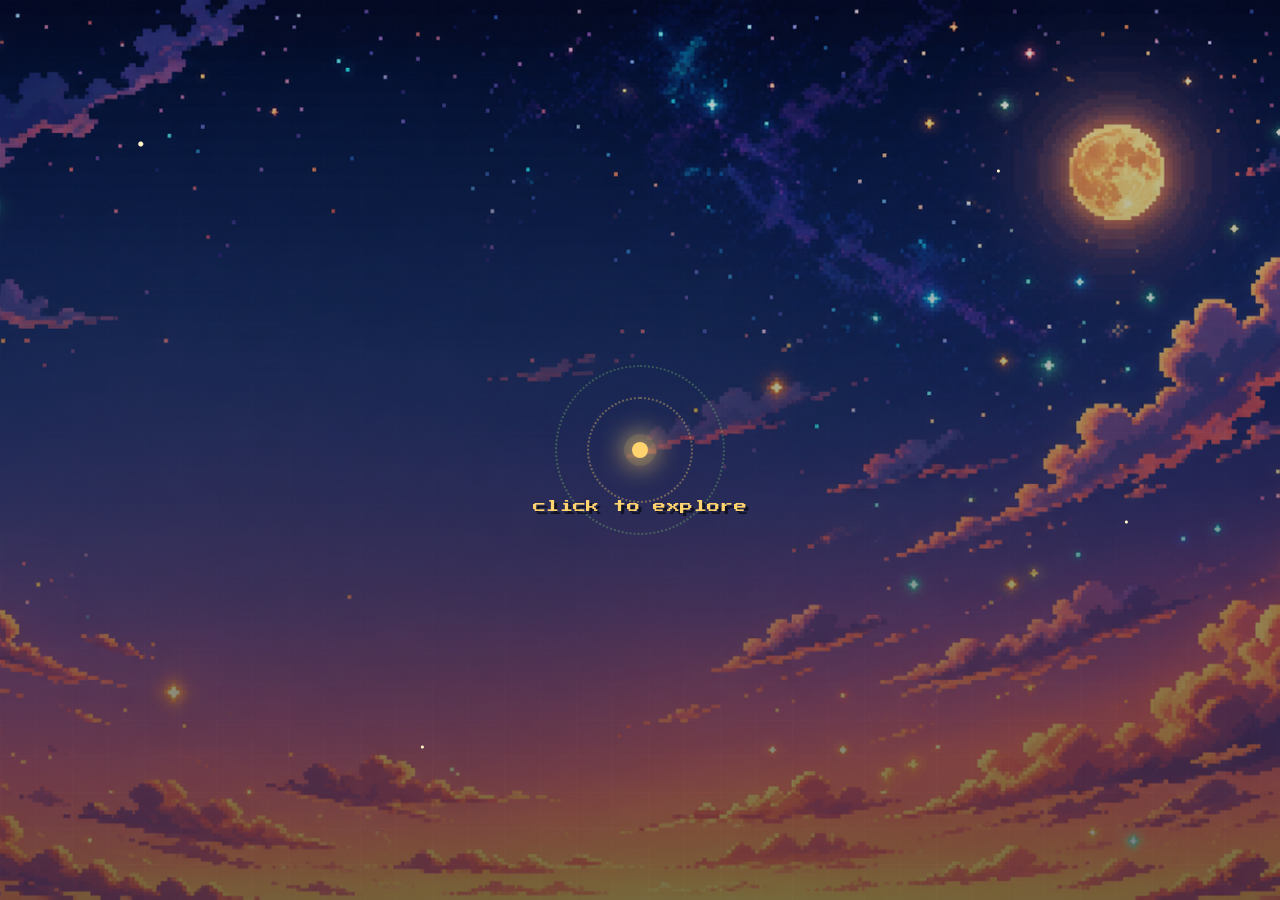
==== index.html @ 74c62014 "Improve paragraph typography" ====
<!doctype html><html lang="en"><head><meta charset="UTF-8"><meta name="viewport" content="width=device-width, initial-scale=1"><title>Aneesh Mishra | Portfolio</title><link rel="preconnect" href="https://fonts.googleapis.com"><link rel="preconnect" href="https://fonts.gstatic.com" crossorigin><link href="https://fonts.googleapis.com/css2?family=Pixelify+Sans:wght@400;500;600;700&family=Press+Start+2P&display=swap" rel="stylesheet"><link rel="stylesheet" href="styles.css"><link rel="stylesheet" href="paragraph-readable.css"><link rel="stylesheet" href="profile-card.css"><link rel="stylesheet" href="motion.css"></head><body class="landing-page"><div class="stars" aria-hidden="true"></div><main class="explorer" id="explorer"><button class="explore-dot" id="explore-button" type="button" aria-expanded="false" aria-controls="portfolio"><span class="core"></span><span class="dot-label">click to explore</span></button><section class="portfolio" id="portfolio" aria-hidden="true"><header class="landing-header"><a href="index.html" class="wordmark">ANEESH MISHRA</a><p>developer · researcher · builder</p><span class="status"><i></i> system online</span></header><section class="intro profile-intro" aria-labelledby="welcome-title"><img class="profile-picture" src="assets/profile-picture.png" alt="Aneesh Mishra"><div><p class="eyebrow">welcome, traveler!</p><h1 id="welcome-title">Hey, I’m<br>Aneesh.</h1><p class="lede">I’m a junior at East Brunswick High School interested in machine learning, cybersecurity, and music.</p></div></section><nav class="orbit" aria-label="Portfolio sections"><a class="orbit-link research" href="research.html"><span>01</span>Research <small>investigate</small></a><a class="orbit-link builds" href="experience.html"><span>02</span>Builds <small>ship</small></a><a class="orbit-link leadership" href="leadership.html"><span>03</span>Leadership <small>lead</small></a><a class="orbit-link music" href="music.html"><span>04</span>Music <small>perform</small></a><a class="orbit-link resume" href="resume.html"><span>05</span>Resume <small>explore</small></a></nav><footer class="landing-footer"><span>East Brunswick, NJ</span><span>navigate the constellation</span></footer></section></main><script src="script.js"></script></body></html>
---- styles.css ----
:root{--ink:#f9ffe8;--muted:#d8e4d1;--night:#0b1524;--wood:#8c5432;--wood-dark:#362117;--gold:#ffd36d;--green:#91e96f;--teal:#62e9df;--panel:rgba(8,15,20,.7);--shadow:rgba(0,0,0,.58);--font-pixel:"Press Start 2P","Courier New",monospace;--font-body:"Pixelify Sans","Courier New",monospace}*{box-sizing:border-box}html{min-height:100%;scroll-behavior:smooth}body{min-height:100vh;margin:0;color:var(--ink);font-family:var(--font-body);font-size:19px;line-height:1.55;background:linear-gradient(180deg,rgba(6,11,18,.18),rgba(6,11,18,.54)),url("assets/pixel-stardew-sky.png") center/cover fixed,#08101a}body:before{content:"";position:fixed;inset:0;pointer-events:none;background:linear-gradient(rgba(255,255,255,.025) 1px,transparent 1px),linear-gradient(90deg,rgba(255,255,255,.025) 1px,transparent 1px);background-size:36px 36px;mix-blend-mode:overlay}.stars{position:fixed;inset:0;pointer-events:none;background:radial-gradient(circle at 11% 16%,#fff5c8 0 2px,transparent 3px),radial-gradient(circle at 78% 19%,#fff5c8 0 1px,transparent 2px),radial-gradient(circle at 88% 58%,#fff5c8 0 1px,transparent 2px),radial-gradient(circle at 33% 83%,#fff5c8 0 1px,transparent 2px)}.explorer{min-height:100vh;position:relative;overflow:hidden}.explore-dot{position:absolute;z-index:3;left:50%;top:50%;width:230px;height:220px;transform:translate(-50%,-50%);border:0;background:transparent;color:var(--gold);font:13px var(--font-pixel);letter-spacing:.03em;cursor:pointer}.core{position:absolute;left:50%;top:50%;width:16px;height:16px;transform:translate(-50%,-50%);border-radius:50%;background:var(--gold);box-shadow:0 0 0 8px rgba(255,211,109,.12),0 0 24px 10px rgba(255,211,109,.58);transition:transform .7s ease,box-shadow .7s ease}.core:before,.core:after{content:"";position:absolute;inset:-45px;border:2px dotted rgba(255,211,109,.36);border-radius:50%;animation:spin 8s linear infinite}.core:after{inset:-77px;border-color:rgba(145,233,111,.28);animation-direction:reverse;animation-duration:14s}.dot-label{position:absolute;top:calc(50% + 50px);left:50%;transform:translateX(-50%);white-space:nowrap;text-shadow:3px 3px 0 var(--shadow);transition:opacity .25s}.portfolio{opacity:0;transform:scale(.9);transition:opacity .8s .15s ease,transform .8s .15s ease;pointer-events:none}.explorer.open .explore-dot{pointer-events:none}.explorer.open .core{transform:translate(-50%,-50%) scale(38);box-shadow:0 0 90px 40px rgba(255,211,109,.4)}.explorer.open .dot-label{opacity:0}.explorer.open .portfolio{opacity:1;transform:none;pointer-events:auto}.landing-header{position:absolute;z-index:2;top:32px;left:clamp(24px,5vw,76px);right:clamp(24px,5vw,76px);display:flex;align-items:center;gap:22px;color:var(--muted);font:12px var(--font-body)}.wordmark{color:var(--gold);font:15px var(--font-pixel);line-height:1.6;text-shadow:3px 3px 0 var(--shadow);text-decoration:none}.status{margin-left:auto;color:var(--green);font:10px var(--font-pixel);text-transform:uppercase}.status i{display:inline-block;width:8px;height:8px;margin-right:8px;border-radius:50%;background:var(--green);box-shadow:0 0 9px var(--green)}.intro{position:absolute;z-index:1;top:45%;left:clamp(24px,11vw,165px);transform:translateY(-50%);max-width:570px;padding:34px 42px;background:linear-gradient(180deg,rgba(255,255,255,.08),transparent 35%),var(--panel);border:4px solid rgba(255,211,109,.67);box-shadow:0 0 0 4px var(--wood-dark),9px 9px 0 rgba(0,0,0,.45)}.eyebrow,.section-kicker{margin:0 0 16px;color:var(--green);font:10px var(--font-pixel);line-height:1.8;text-shadow:2px 2px 0 var(--shadow);text-transform:uppercase}.intro h1{margin:0;color:var(--gold);font:clamp(1.6rem,3vw,2.7rem)/1.4 var(--font-pixel);text-shadow:4px 4px 0 var(--shadow)}.lede{margin:19px 0 0;color:var(--muted);font-size:1.15rem}.orbit{position:absolute;inset:0}.orbit:before{content:"";position:absolute;z-index:0;right:13%;top:24%;width:40%;height:58%;border:2px dashed rgba(255,211,109,.34);border-radius:48% 52% 44% 56%/58% 44% 56% 42%;transform:rotate(-20deg)}.orbit-link{position:absolute;z-index:1;min-width:175px;padding:18px 18px 17px 28px;color:var(--ink);font:14px var(--font-pixel);line-height:1.6;text-decoration:none;background:linear-gradient(90deg,rgba(54,33,23,.97),rgba(125,73,42,.94),rgba(54,33,23,.97));border:4px solid #2f1d15;box-shadow:inset 0 0 0 3px rgba(255,211,109,.38),5px 6px 0 rgba(0,0,0,.42);transition:transform .16s ease,filter .16s ease}.orbit-link:before{content:"✦";position:absolute;left:-18px;top:17px;color:var(--green);font-size:22px;text-shadow:0 0 12px var(--green)}.orbit-link span,.orbit-link small{display:block;color:#ffe7a9;font:9px var(--font-pixel);line-height:1.7}.orbit-link small{color:var(--green);margin-top:2px}.orbit-link:hover{color:#fffce7;filter:brightness(1.18);transform:translate(-3px,-3px)}.research{top:22%;right:25%}.builds{top:43%;right:9%}.leadership{bottom:17%;right:31%}.resume{bottom:9%;right:10%}.landing-footer{position:absolute;bottom:28px;left:clamp(24px,5vw,76px);right:clamp(24px,5vw,76px);display:flex;justify-content:space-between;color:var(--muted);font:10px var(--font-pixel);text-shadow:2px 2px 0 var(--shadow)}.page-header{position:sticky;top:0;z-index:5;display:flex;align-items:center;justify-content:space-between;gap:20px;padding:18px clamp(18px,5vw,68px);background:rgba(7,13,22,.84);border-bottom:4px solid var(--wood-dark);box-shadow:0 5px 0 rgba(0,0,0,.3);backdrop-filter:blur(10px)}.page-header .wordmark{font-size:11px}.tab-nav{display:flex;gap:12px}.tab-nav a{padding:8px 9px;color:var(--muted);font:9px var(--font-pixel);line-height:1.6;text-decoration:none}.tab-nav a:hover,.tab-nav a.active{color:#08101a;background:var(--gold)}.page-shell{width:min(1040px,calc(100% - 36px));margin:0 auto;padding:clamp(66px,9vw,112px) 0}.page-intro{display:grid;grid-template-columns:1fr minmax(250px,370px);gap:60px;padding:clamp(28px,5vw,52px);background:var(--panel);border:4px solid rgba(255,211,109,.67);box-shadow:0 0 0 4px var(--wood-dark),9px 9px 0 rgba(0,0,0,.45)}.page-intro h1{margin:0;color:var(--gold);font:clamp(1.8rem,5vw,3.8rem)/1.35 var(--font-pixel);text-shadow:4px 4px 0 var(--shadow)}.page-intro p:last-child{align-self:end;margin:0;color:var(--muted);font-size:1.08rem}.timeline{margin-top:52px}.entry{display:grid;grid-template-columns:165px 1fr;gap:36px;padding:32px 26px;border-top:4px solid rgba(140,84,50,.7);background:rgba(5,11,16,.52)}.entry-meta{color:var(--green);font:10px var(--font-pixel);line-height:1.8}.entry h2{margin:0 0 10px;color:var(--teal);font:clamp(1rem,2vw,1.42rem)/1.65 var(--font-pixel)}.entry h2 span{display:block;margin-top:7px;color:var(--gold);font:9px var(--font-pixel);line-height:1.8}.entry p{max-width:690px;margin:0;color:var(--muted)}.skill-row{display:flex;flex-wrap:wrap;gap:10px;margin-top:18px}.skill-row span{padding:7px 8px;color:var(--gold);font:9px var(--font-pixel);border:2px solid var(--wood);background:rgba(54,33,23,.65)}.resume-layout{display:grid;grid-template-columns:1.15fr .85fr;gap:36px;margin-top:52px}.resume-frame{min-height:720px;overflow:hidden;background:#fff;border:5px solid var(--wood-dark);box-shadow:0 0 0 4px rgba(255,211,109,.67),9px 9px 0 rgba(0,0,0,.45)}.resume-frame iframe{width:100%;height:720px;border:0}.resume-actions{align-self:start;padding:33px;background:var(--panel);border:4px solid rgba(255,211,109,.67);box-shadow:0 0 0 4px var(--wood-dark),8px 8px 0 rgba(0,0,0,.42)}.resume-actions h2{margin:0 0 15px;color:var(--gold);font:1.5rem/1.5 var(--font-pixel);text-shadow:3px 3px 0 var(--shadow)}.resume-actions p{color:var(--muted)}.download{display:inline-flex;margin-top:20px;padding:14px 15px;color:#08101a;font:10px var(--font-pixel);line-height:1.6;text-decoration:none;background:var(--green);border:4px solid var(--wood-dark);box-shadow:4px 4px 0 rgba(0,0,0,.4)}.download:hover{transform:translate(-2px,-2px);box-shadow:6px 6px 0 rgba(0,0,0,.4)}.contact-links{display:grid;gap:14px;margin-top:35px}.contact-links a{color:var(--teal);font:11px var(--font-pixel);line-height:1.7;text-decoration:none}@keyframes spin{to{transform:rotate(360deg)}}@media(prefers-reduced-motion:reduce){*,*:before,*:after{animation:none!important;transition:none!important}}@media(max-width:780px){body{background-attachment:scroll}.landing-header{top:22px;left:22px;right:22px}.landing-header p{display:none}.intro{top:28%;left:22px;right:22px;transform:none;padding:25px}.orbit:before{top:57%;right:5%;width:88%;height:43%}.orbit-link{min-width:138px;padding:12px 10px 11px 21px;font-size:10px}.research{top:49%;left:14%}.builds{top:59%;right:7%}.leadership{bottom:18%;left:13%}.resume{bottom:8%;right:10%}.page-header{align-items:flex-start;flex-direction:column}.tab-nav{flex-wrap:wrap}.page-intro,.resume-layout{grid-template-columns:1fr;gap:25px}.page-intro{padding:30px}.entry{grid-template-columns:1fr;gap:10px;padding:28px 20px}.resume-frame,.resume-frame iframe{min-height:560px;height:560px}}@media(max-width:440px){.wordmark{font-size:10px}.landing-footer{font-size:8px}.intro h1{font-size:1.25rem}.lede{font-size:1rem}.orbit-link{min-width:116px;font-size:8px}.orbit-link span,.orbit-link small{font-size:7px}.research{left:6%}.builds{right:3%}.leadership{left:6%}.resume{right:5%}}
---- paragraph-readable.css ----
/* A technical, monospaced body face that keeps the pixel headings readable. */
body,
p:not(.section-kicker):not(.eyebrow),
.lede,
.entry p,
.page-intro p:last-child,
.landing-header p,
.landing-footer {
  font-family: Consolas, "Courier New", monospace;
}

.entry p,
.page-intro p:last-child,
.lede {
  line-height: 1.75;
  letter-spacing: 0.01em;
}

.page-intro p:last-child {
  max-width: 36ch;
}

@media (max-width: 780px) {
  body,
  p:not(.section-kicker):not(.eyebrow),
  .lede,
  .entry p,
  .page-intro p:last-child,
  .landing-header p,
  .landing-footer {
    font-size: 0.94em;
  }
}
---- profile-card.css ----
.profile-intro{display:grid;grid-template-columns:152px minmax(0,1fr);align-items:center;gap:30px;max-width:710px}.profile-picture{width:152px;height:152px;object-fit:cover;object-position:center 34%;border:5px solid var(--gold);border-radius:50%;box-shadow:0 0 0 5px var(--wood-dark),0 0 25px rgba(255,211,109,.42)}.profile-intro h1{font-size:clamp(1.45rem,2.7vw,2.3rem)}.profile-intro .lede{max-width:425px}.music{bottom:29%;right:9%}@media(max-width:780px){.profile-intro{grid-template-columns:105px minmax(0,1fr);gap:22px}.profile-picture{width:105px;height:105px}.profile-intro h1{font-size:1.25rem}.profile-intro .lede{font-size:1rem}.music{bottom:26%;right:3%}}@media(max-width:520px){.profile-intro{grid-template-columns:1fr;text-align:center}.profile-picture{margin:0 auto}.profile-intro .lede{margin-left:auto;margin-right:auto}}@media(max-width:440px){.music{bottom:28%;right:1%}}
---- motion.css ----
.core{transition:opacity .72s ease,transform .72s cubic-bezier(.22,1,.36,1),box-shadow .72s ease;will-change:opacity,transform}.dot-label{transition:opacity .42s ease}.portfolio{opacity:0;visibility:hidden;transform:none;transition:opacity .82s cubic-bezier(.22,1,.36,1),visibility 0s linear .82s;pointer-events:none;will-change:opacity}.explorer.open .core{opacity:0;transform:translate(-50%,-50%) scale(.35);box-shadow:0 0 10px 2px rgba(255,211,109,.12)}.explorer.open .dot-label{opacity:0}.explorer.open .portfolio{opacity:1;visibility:visible;transform:none;transition-delay:.1s,0s;pointer-events:auto}.orbit-link{transition:opacity .48s ease,filter .35s ease;will-change:opacity}.orbit-link:hover{transform:none}.explorer.navigating .landing-header,.explorer.navigating .intro,.explorer.navigating .landing-footer,.explorer.navigating .orbit:before,.explorer.navigating .orbit-link{opacity:0;transition:opacity .48s ease}.cursor-sparkle{position:fixed;z-index:30;width:7px;height:7px;left:0;top:0;pointer-events:none;background:var(--gold);clip-path:polygon(50% 0,62% 38%,100% 50%,62% 62%,50% 100%,38% 62%,0 50%,38% 38%);box-shadow:0 0 8px 2px rgba(255,237,155,.72);animation:glitter-trail .72s ease-out forwards}@keyframes glitter-trail{to{opacity:0;transform:translate3d(var(--drift-x),var(--drift-y),0) scale(.15) rotate(120deg)}}@media(max-width:780px){.explorer{min-height:max(100svh,780px)}.landing-header{gap:12px}.orbit-link{max-width:calc(100vw - 42px)}}@media(max-width:520px){.explorer{min-height:860px}.landing-header .status{font-size:8px}.landing-header .status i{width:6px;height:6px;margin-right:5px}.orbit-link{min-width:128px}}@media(pointer:coarse),(prefers-reduced-motion:reduce){.cursor-sparkle{display:none}}@media(prefers-reduced-motion:reduce){.core,.dot-label,.portfolio,.orbit-link{transition:none!important}}
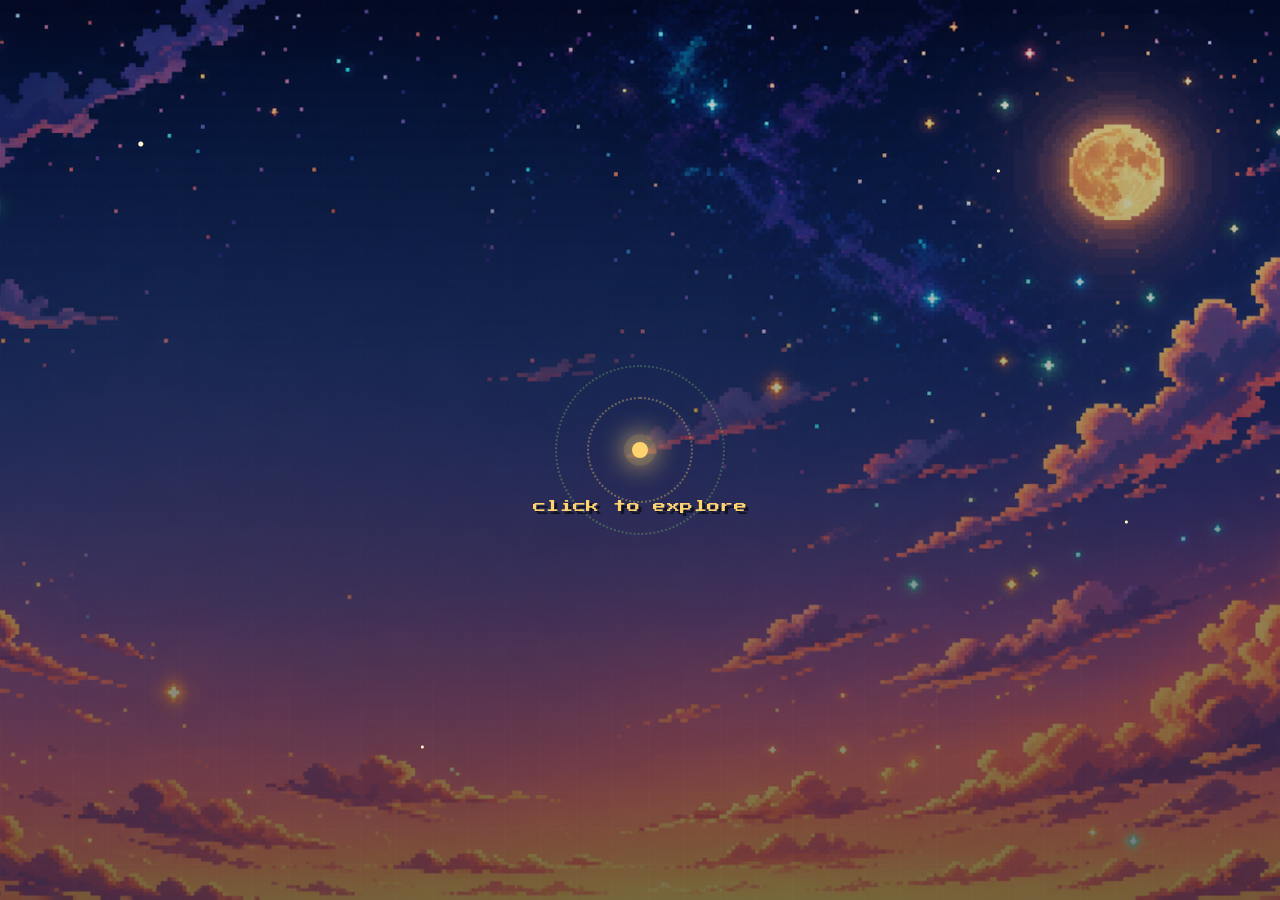
==== commit 24825912: "Increase constellation orbit spacing" ====
--- a/index.html
+++ b/index.html
@@ -1 +1 @@
-<!doctype html><html lang="en"><head><meta charset="UTF-8"><meta name="viewport" content="width=device-width, initial-scale=1"><title>Aneesh Mishra | Portfolio</title><link rel="preconnect" href="https://fonts.googleapis.com"><link rel="preconnect" href="https://fonts.gstatic.com" crossorigin><link href="https://fonts.googleapis.com/css2?family=Pixelify+Sans:wght@400;500;600;700&family=Press+Start+2P&display=swap" rel="stylesheet"><link rel="stylesheet" href="styles.css"><link rel="stylesheet" href="paragraph-readable.css"><link rel="stylesheet" href="profile-card.css"><link rel="stylesheet" href="motion.css"></head><body class="landing-page"><div class="stars" aria-hidden="true"></div><main class="explorer" id="explorer"><button class="explore-dot" id="explore-button" type="button" aria-expanded="false" aria-controls="portfolio"><span class="core"></span><span class="dot-label">click to explore</span></button><section class="portfolio" id="portfolio" aria-hidden="true"><header class="landing-header"><a href="index.html" class="wordmark">ANEESH MISHRA</a><p>developer · researcher · builder</p><span class="status"><i></i> system online</span></header><section class="intro profile-intro" aria-labelledby="welcome-title"><img class="profile-picture" src="assets/profile-picture.png" alt="Aneesh Mishra"><div><p class="eyebrow">welcome, traveler!</p><h1 id="welcome-title">Hey, I’m<br>Aneesh.</h1><p class="lede">I’m a junior at East Brunswick High School interested in machine learning, cybersecurity, and music.</p></div></section><nav class="orbit" aria-label="Portfolio sections"><a class="orbit-link research" href="research.html"><span>01</span>Research <small>investigate</small></a><a class="orbit-link builds" href="experience.html"><span>02</span>Builds <small>ship</small></a><a class="orbit-link leadership" href="leadership.html"><span>03</span>Leadership <small>lead</small></a><a class="orbit-link music" href="music.html"><span>04</span>Music <small>perform</small></a><a class="orbit-link resume" href="resume.html"><span>05</span>Resume <small>explore</small></a></nav><footer class="landing-footer"><span>East Brunswick, NJ</span><span>navigate the constellation</span></footer></section></main><script src="script.js"></script></body></html>
+<!doctype html><html lang="en"><head><meta charset="UTF-8"><meta name="viewport" content="width=device-width, initial-scale=1"><title>Aneesh Mishra | Portfolio</title><link rel="preconnect" href="https://fonts.googleapis.com"><link rel="preconnect" href="https://fonts.gstatic.com" crossorigin><link href="https://fonts.googleapis.com/css2?family=Pixelify+Sans:wght@400;500;600;700&family=Press+Start+2P&display=swap" rel="stylesheet"><link rel="stylesheet" href="styles.css?v=7"><link rel="stylesheet" href="paragraph-readable.css?v=3"><link rel="stylesheet" href="profile-card.css?v=5"><link rel="stylesheet" href="motion.css?v=4"></head><body class="landing-page"><div class="stars" aria-hidden="true"></div><main class="explorer" id="explorer"><button class="explore-dot" id="explore-button" type="button" aria-expanded="false" aria-controls="portfolio"><span class="core"></span><span class="dot-label">click to explore</span></button><section class="portfolio" id="portfolio" aria-hidden="true"><header class="landing-header"><a href="index.html" class="wordmark">ANEESH MISHRA</a><p>developer · researcher · builder</p><span class="status"><i></i> system online</span></header><section class="intro profile-intro" aria-labelledby="welcome-title"><img class="profile-picture" src="assets/profile-picture.png" alt="Aneesh Mishra"><div><p class="eyebrow">welcome, traveler!</p><h1 id="welcome-title">Hey, I’m<br>Aneesh.</h1><p class="lede">I’m a junior at East Brunswick High School interested in machine learning, cybersecurity, and music.</p></div></section><nav class="orbit" aria-label="Portfolio sections"><a class="orbit-link research" href="research.html"><span>01</span>Research <small>investigate</small></a><a class="orbit-link builds" href="experience.html"><span>02</span>Builds <small>ship</small></a><a class="orbit-link leadership" href="leadership.html"><span>03</span>Leadership <small>lead</small></a><a class="orbit-link music" href="music.html"><span>04</span>Music <small>perform</small></a><a class="orbit-link resume" href="resume.html"><span>05</span>Resume <small>explore</small></a></nav><footer class="landing-footer"><span>East Brunswick, NJ</span><span>navigate the constellation</span></footer></section></main><script src="script.js?v=9"></script></body></html>
--- a/styles.css
+++ b/styles.css
@@ -1 +1 @@
-:root{--ink:#f9ffe8;--muted:#d8e4d1;--night:#0b1524;--wood:#8c5432;--wood-dark:#362117;--gold:#ffd36d;--green:#91e96f;--teal:#62e9df;--panel:rgba(8,15,20,.7);--shadow:rgba(0,0,0,.58);--font-pixel:"Press Start 2P","Courier New",monospace;--font-body:"Pixelify Sans","Courier New",monospace}*{box-sizing:border-box}html{min-height:100%;scroll-behavior:smooth}body{min-height:100vh;margin:0;color:var(--ink);font-family:var(--font-body);font-size:19px;line-height:1.55;background:linear-gradient(180deg,rgba(6,11,18,.18),rgba(6,11,18,.54)),url("assets/pixel-stardew-sky.png") center/cover fixed,#08101a}body:before{content:"";position:fixed;inset:0;pointer-events:none;background:linear-gradient(rgba(255,255,255,.025) 1px,transparent 1px),linear-gradient(90deg,rgba(255,255,255,.025) 1px,transparent 1px);background-size:36px 36px;mix-blend-mode:overlay}.stars{position:fixed;inset:0;pointer-events:none;background:radial-gradient(circle at 11% 16%,#fff5c8 0 2px,transparent 3px),radial-gradient(circle at 78% 19%,#fff5c8 0 1px,transparent 2px),radial-gradient(circle at 88% 58%,#fff5c8 0 1px,transparent 2px),radial-gradient(circle at 33% 83%,#fff5c8 0 1px,transparent 2px)}.explorer{min-height:100vh;position:relative;overflow:hidden}.explore-dot{position:absolute;z-index:3;left:50%;top:50%;width:230px;height:220px;transform:translate(-50%,-50%);border:0;background:transparent;color:var(--gold);font:13px var(--font-pixel);letter-spacing:.03em;cursor:pointer}.core{position:absolute;left:50%;top:50%;width:16px;height:16px;transform:translate(-50%,-50%);border-radius:50%;background:var(--gold);box-shadow:0 0 0 8px rgba(255,211,109,.12),0 0 24px 10px rgba(255,211,109,.58);transition:transform .7s ease,box-shadow .7s ease}.core:before,.core:after{content:"";position:absolute;inset:-45px;border:2px dotted rgba(255,211,109,.36);border-radius:50%;animation:spin 8s linear infinite}.core:after{inset:-77px;border-color:rgba(145,233,111,.28);animation-direction:reverse;animation-duration:14s}.dot-label{position:absolute;top:calc(50% + 50px);left:50%;transform:translateX(-50%);white-space:nowrap;text-shadow:3px 3px 0 var(--shadow);transition:opacity .25s}.portfolio{opacity:0;transform:scale(.9);transition:opacity .8s .15s ease,transform .8s .15s ease;pointer-events:none}.explorer.open .explore-dot{pointer-events:none}.explorer.open .core{transform:translate(-50%,-50%) scale(38);box-shadow:0 0 90px 40px rgba(255,211,109,.4)}.explorer.open .dot-label{opacity:0}.explorer.open .portfolio{opacity:1;transform:none;pointer-events:auto}.landing-header{position:absolute;z-index:2;top:32px;left:clamp(24px,5vw,76px);right:clamp(24px,5vw,76px);display:flex;align-items:center;gap:22px;color:var(--muted);font:12px var(--font-body)}.wordmark{color:var(--gold);font:15px var(--font-pixel);line-height:1.6;text-shadow:3px 3px 0 var(--shadow);text-decoration:none}.status{margin-left:auto;color:var(--green);font:10px var(--font-pixel);text-transform:uppercase}.status i{display:inline-block;width:8px;height:8px;margin-right:8px;border-radius:50%;background:var(--green);box-shadow:0 0 9px var(--green)}.intro{position:absolute;z-index:1;top:45%;left:clamp(24px,11vw,165px);transform:translateY(-50%);max-width:570px;padding:34px 42px;background:linear-gradient(180deg,rgba(255,255,255,.08),transparent 35%),var(--panel);border:4px solid rgba(255,211,109,.67);box-shadow:0 0 0 4px var(--wood-dark),9px 9px 0 rgba(0,0,0,.45)}.eyebrow,.section-kicker{margin:0 0 16px;color:var(--green);font:10px var(--font-pixel);line-height:1.8;text-shadow:2px 2px 0 var(--shadow);text-transform:uppercase}.intro h1{margin:0;color:var(--gold);font:clamp(1.6rem,3vw,2.7rem)/1.4 var(--font-pixel);text-shadow:4px 4px 0 var(--shadow)}.lede{margin:19px 0 0;color:var(--muted);font-size:1.15rem}.orbit{position:absolute;inset:0}.orbit:before{content:"";position:absolute;z-index:0;right:13%;top:24%;width:40%;height:58%;border:2px dashed rgba(255,211,109,.34);border-radius:48% 52% 44% 56%/58% 44% 56% 42%;transform:rotate(-20deg)}.orbit-link{position:absolute;z-index:1;min-width:175px;padding:18px 18px 17px 28px;color:var(--ink);font:14px var(--font-pixel);line-height:1.6;text-decoration:none;background:linear-gradient(90deg,rgba(54,33,23,.97),rgba(125,73,42,.94),rgba(54,33,23,.97));border:4px solid #2f1d15;box-shadow:inset 0 0 0 3px rgba(255,211,109,.38),5px 6px 0 rgba(0,0,0,.42);transition:transform .16s ease,filter .16s ease}.orbit-link:before{content:"✦";position:absolute;left:-18px;top:17px;color:var(--green);font-size:22px;text-shadow:0 0 12px var(--green)}.orbit-link span,.orbit-link small{display:block;color:#ffe7a9;font:9px var(--font-pixel);line-height:1.7}.orbit-link small{color:var(--green);margin-top:2px}.orbit-link:hover{color:#fffce7;filter:brightness(1.18);transform:translate(-3px,-3px)}.research{top:22%;right:25%}.builds{top:43%;right:9%}.leadership{bottom:17%;right:31%}.resume{bottom:9%;right:10%}.landing-footer{position:absolute;bottom:28px;left:clamp(24px,5vw,76px);right:clamp(24px,5vw,76px);display:flex;justify-content:space-between;color:var(--muted);font:10px var(--font-pixel);text-shadow:2px 2px 0 var(--shadow)}.page-header{position:sticky;top:0;z-index:5;display:flex;align-items:center;justify-content:space-between;gap:20px;padding:18px clamp(18px,5vw,68px);background:rgba(7,13,22,.84);border-bottom:4px solid var(--wood-dark);box-shadow:0 5px 0 rgba(0,0,0,.3);backdrop-filter:blur(10px)}.page-header .wordmark{font-size:11px}.tab-nav{display:flex;gap:12px}.tab-nav a{padding:8px 9px;color:var(--muted);font:9px var(--font-pixel);line-height:1.6;text-decoration:none}.tab-nav a:hover,.tab-nav a.active{color:#08101a;background:var(--gold)}.page-shell{width:min(1040px,calc(100% - 36px));margin:0 auto;padding:clamp(66px,9vw,112px) 0}.page-intro{display:grid;grid-template-columns:1fr minmax(250px,370px);gap:60px;padding:clamp(28px,5vw,52px);background:var(--panel);border:4px solid rgba(255,211,109,.67);box-shadow:0 0 0 4px var(--wood-dark),9px 9px 0 rgba(0,0,0,.45)}.page-intro h1{margin:0;color:var(--gold);font:clamp(1.8rem,5vw,3.8rem)/1.35 var(--font-pixel);text-shadow:4px 4px 0 var(--shadow)}.page-intro p:last-child{align-self:end;margin:0;color:var(--muted);font-size:1.08rem}.timeline{margin-top:52px}.entry{display:grid;grid-template-columns:165px 1fr;gap:36px;padding:32px 26px;border-top:4px solid rgba(140,84,50,.7);background:rgba(5,11,16,.52)}.entry-meta{color:var(--green);font:10px var(--font-pixel);line-height:1.8}.entry h2{margin:0 0 10px;color:var(--teal);font:clamp(1rem,2vw,1.42rem)/1.65 var(--font-pixel)}.entry h2 span{display:block;margin-top:7px;color:var(--gold);font:9px var(--font-pixel);line-height:1.8}.entry p{max-width:690px;margin:0;color:var(--muted)}.skill-row{display:flex;flex-wrap:wrap;gap:10px;margin-top:18px}.skill-row span{padding:7px 8px;color:var(--gold);font:9px var(--font-pixel);border:2px solid var(--wood);background:rgba(54,33,23,.65)}.resume-layout{display:grid;grid-template-columns:1.15fr .85fr;gap:36px;margin-top:52px}.resume-frame{min-height:720px;overflow:hidden;background:#fff;border:5px solid var(--wood-dark);box-shadow:0 0 0 4px rgba(255,211,109,.67),9px 9px 0 rgba(0,0,0,.45)}.resume-frame iframe{width:100%;height:720px;border:0}.resume-actions{align-self:start;padding:33px;background:var(--panel);border:4px solid rgba(255,211,109,.67);box-shadow:0 0 0 4px var(--wood-dark),8px 8px 0 rgba(0,0,0,.42)}.resume-actions h2{margin:0 0 15px;color:var(--gold);font:1.5rem/1.5 var(--font-pixel);text-shadow:3px 3px 0 var(--shadow)}.resume-actions p{color:var(--muted)}.download{display:inline-flex;margin-top:20px;padding:14px 15px;color:#08101a;font:10px var(--font-pixel);line-height:1.6;text-decoration:none;background:var(--green);border:4px solid var(--wood-dark);box-shadow:4px 4px 0 rgba(0,0,0,.4)}.download:hover{transform:translate(-2px,-2px);box-shadow:6px 6px 0 rgba(0,0,0,.4)}.contact-links{display:grid;gap:14px;margin-top:35px}.contact-links a{color:var(--teal);font:11px var(--font-pixel);line-height:1.7;text-decoration:none}@keyframes spin{to{transform:rotate(360deg)}}@media(prefers-reduced-motion:reduce){*,*:before,*:after{animation:none!important;transition:none!important}}@media(max-width:780px){body{background-attachment:scroll}.landing-header{top:22px;left:22px;right:22px}.landing-header p{display:none}.intro{top:28%;left:22px;right:22px;transform:none;padding:25px}.orbit:before{top:57%;right:5%;width:88%;height:43%}.orbit-link{min-width:138px;padding:12px 10px 11px 21px;font-size:10px}.research{top:49%;left:14%}.builds{top:59%;right:7%}.leadership{bottom:18%;left:13%}.resume{bottom:8%;right:10%}.page-header{align-items:flex-start;flex-direction:column}.tab-nav{flex-wrap:wrap}.page-intro,.resume-layout{grid-template-columns:1fr;gap:25px}.page-intro{padding:30px}.entry{grid-template-columns:1fr;gap:10px;padding:28px 20px}.resume-frame,.resume-frame iframe{min-height:560px;height:560px}}@media(max-width:440px){.wordmark{font-size:10px}.landing-footer{font-size:8px}.intro h1{font-size:1.25rem}.lede{font-size:1rem}.orbit-link{min-width:116px;font-size:8px}.orbit-link span,.orbit-link small{font-size:7px}.research{left:6%}.builds{right:3%}.leadership{left:6%}.resume{right:5%}}
+:root{--ink:#f9ffe8;--muted:#d8e4d1;--night:#0b1524;--wood:#8c5432;--wood-dark:#362117;--gold:#ffd36d;--green:#91e96f;--teal:#62e9df;--panel:rgba(8,15,20,.7);--shadow:rgba(0,0,0,.58);--font-pixel:"Press Start 2P","Courier New",monospace;--font-body:"Pixelify Sans","Courier New",monospace}*{box-sizing:border-box}html{min-height:100%;scroll-behavior:smooth}body{min-height:100vh;margin:0;color:var(--ink);font-family:var(--font-body);font-size:19px;line-height:1.55;background:linear-gradient(180deg,rgba(6,11,18,.18),rgba(6,11,18,.54)),url("assets/pixel-stardew-sky.png") center/cover fixed,#08101a}body:before{content:"";position:fixed;inset:0;pointer-events:none;background:linear-gradient(rgba(255,255,255,.025) 1px,transparent 1px),linear-gradient(90deg,rgba(255,255,255,.025) 1px,transparent 1px);background-size:36px 36px;mix-blend-mode:overlay}.stars{position:fixed;inset:0;pointer-events:none;background:radial-gradient(circle at 11% 16%,#fff5c8 0 2px,transparent 3px),radial-gradient(circle at 78% 19%,#fff5c8 0 1px,transparent 2px),radial-gradient(circle at 88% 58%,#fff5c8 0 1px,transparent 2px),radial-gradient(circle at 33% 83%,#fff5c8 0 1px,transparent 2px)}.explorer{min-height:100vh;position:relative;overflow:hidden}.explore-dot{position:absolute;z-index:3;left:50%;top:50%;width:230px;height:220px;transform:translate(-50%,-50%);border:0;background:transparent;color:var(--gold);font:13px var(--font-pixel);letter-spacing:.03em;cursor:pointer}.core{position:absolute;left:50%;top:50%;width:16px;height:16px;transform:translate(-50%,-50%);border-radius:50%;background:var(--gold);box-shadow:0 0 0 8px rgba(255,211,109,.12),0 0 24px 10px rgba(255,211,109,.58);transition:transform .7s ease,box-shadow .7s ease}.core:before,.core:after{content:"";position:absolute;inset:-45px;border:2px dotted rgba(255,211,109,.36);border-radius:50%;animation:spin 8s linear infinite}.core:after{inset:-77px;border-color:rgba(145,233,111,.28);animation-direction:reverse;animation-duration:14s}.dot-label{position:absolute;top:calc(50% + 50px);left:50%;transform:translateX(-50%);white-space:nowrap;text-shadow:3px 3px 0 var(--shadow);transition:opacity .25s}.portfolio{opacity:0;transform:scale(.9);transition:opacity .8s .15s ease,transform .8s .15s ease;pointer-events:none}.explorer.open .explore-dot{pointer-events:none}.explorer.open .core{transform:translate(-50%,-50%) scale(38);box-shadow:0 0 90px 40px rgba(255,211,109,.4)}.explorer.open .dot-label{opacity:0}.explorer.open .portfolio{opacity:1;transform:none;pointer-events:auto}.landing-header{position:absolute;z-index:2;top:32px;left:clamp(24px,5vw,76px);right:clamp(24px,5vw,76px);display:flex;align-items:center;gap:22px;color:var(--muted);font:12px var(--font-body)}.wordmark{color:var(--gold);font:15px var(--font-pixel);line-height:1.6;text-shadow:3px 3px 0 var(--shadow);text-decoration:none}.status{margin-left:auto;color:var(--green);font:10px var(--font-pixel);text-transform:uppercase}.status i{display:inline-block;width:8px;height:8px;margin-right:8px;border-radius:50%;background:var(--green);box-shadow:0 0 9px var(--green)}.intro{position:absolute;z-index:1;top:45%;left:clamp(24px,11vw,165px);transform:translateY(-50%);max-width:570px;padding:34px 42px;background:linear-gradient(180deg,rgba(255,255,255,.08),transparent 35%),var(--panel);border:4px solid rgba(255,211,109,.67);box-shadow:0 0 0 4px var(--wood-dark),9px 9px 0 rgba(0,0,0,.45)}.eyebrow,.section-kicker{margin:0 0 16px;color:var(--green);font:10px var(--font-pixel);line-height:1.8;text-shadow:2px 2px 0 var(--shadow);text-transform:uppercase}.intro h1{margin:0;color:var(--gold);font:clamp(1.6rem,3vw,2.7rem)/1.4 var(--font-pixel);text-shadow:4px 4px 0 var(--shadow)}.lede{margin:19px 0 0;color:var(--muted);font-size:1.15rem}.orbit{position:absolute;inset:0}.orbit:before{content:"";position:absolute;z-index:0;right:4%;top:27%;width:58%;height:46%;border:2px dashed rgba(255,211,109,.34);border-radius:48% 52% 44% 56%/58% 44% 56% 42%;transform:rotate(-20deg)}.orbit-link{position:absolute;z-index:1;min-width:150px;padding:18px 18px 17px 28px;color:var(--ink);font:14px var(--font-pixel);line-height:1.6;text-decoration:none;background:linear-gradient(90deg,rgba(54,33,23,.97),rgba(125,73,42,.94),rgba(54,33,23,.97));border:4px solid #2f1d15;box-shadow:inset 0 0 0 3px rgba(255,211,109,.38),5px 6px 0 rgba(0,0,0,.42);transition:transform .16s ease,filter .16s ease}.orbit-link:before{content:"✦";position:absolute;left:-18px;top:17px;color:var(--green);font-size:22px;text-shadow:0 0 12px var(--green)}.orbit-link span,.orbit-link small{display:block;color:#ffe7a9;font:9px var(--font-pixel);line-height:1.7}.orbit-link small{color:var(--green);margin-top:2px}.orbit-link:hover{color:#fffce7;filter:brightness(1.18);transform:translate(-3px,-3px)}.research{top:22%;right:25%}.builds{top:43%;right:9%}.leadership{bottom:17%;right:31%}.resume{bottom:9%;right:10%}.landing-footer{position:absolute;bottom:28px;left:clamp(24px,5vw,76px);right:clamp(24px,5vw,76px);display:flex;justify-content:space-between;color:var(--muted);font:10px var(--font-pixel);text-shadow:2px 2px 0 var(--shadow)}.page-header{position:sticky;top:0;z-index:5;display:flex;align-items:center;justify-content:space-between;gap:20px;padding:18px clamp(18px,5vw,68px);background:rgba(7,13,22,.84);border-bottom:4px solid var(--wood-dark);box-shadow:0 5px 0 rgba(0,0,0,.3);backdrop-filter:blur(10px)}.page-header .wordmark{font-size:11px}.tab-nav{display:flex;gap:12px}.tab-nav a{padding:8px 9px;color:var(--muted);font:9px var(--font-pixel);line-height:1.6;text-decoration:none}.tab-nav a:hover,.tab-nav a.active{color:#08101a;background:var(--gold)}.page-shell{width:min(1040px,calc(100% - 36px));margin:0 auto;padding:clamp(66px,9vw,112px) 0}.page-intro{display:grid;grid-template-columns:1fr minmax(250px,370px);gap:60px;padding:clamp(28px,5vw,52px);background:var(--panel);border:4px solid rgba(255,211,109,.67);box-shadow:0 0 0 4px var(--wood-dark),9px 9px 0 rgba(0,0,0,.45)}.page-intro h1{margin:0;color:var(--gold);font:clamp(1.8rem,5vw,3.8rem)/1.35 var(--font-pixel);text-shadow:4px 4px 0 var(--shadow)}.page-intro p:last-child{align-self:end;margin:0;color:var(--muted);font-size:1.08rem}.timeline{margin-top:52px}.entry{display:grid;grid-template-columns:165px 1fr;gap:36px;padding:32px 26px;border-top:4px solid rgba(140,84,50,.7);background:rgba(5,11,16,.52)}.entry-meta{color:var(--green);font:10px var(--font-pixel);line-height:1.8}.entry h2{margin:0 0 10px;color:var(--teal);font:clamp(1rem,2vw,1.42rem)/1.65 var(--font-pixel)}.entry h2 span{display:block;margin-top:7px;color:var(--gold);font:9px var(--font-pixel);line-height:1.8}.entry p{max-width:690px;margin:0;color:var(--muted)}.skill-row{display:flex;flex-wrap:wrap;gap:10px;margin-top:18px}.skill-row span{padding:7px 8px;color:var(--gold);font:9px var(--font-pixel);border:2px solid var(--wood);background:rgba(54,33,23,.65)}.resume-layout{display:grid;grid-template-columns:1.15fr .85fr;gap:36px;margin-top:52px}.resume-frame{min-height:720px;overflow:hidden;background:#fff;border:5px solid var(--wood-dark);box-shadow:0 0 0 4px rgba(255,211,109,.67),9px 9px 0 rgba(0,0,0,.45)}.resume-frame iframe{width:100%;height:720px;border:0}.resume-actions{align-self:start;padding:33px;background:var(--panel);border:4px solid rgba(255,211,109,.67);box-shadow:0 0 0 4px var(--wood-dark),8px 8px 0 rgba(0,0,0,.42)}.resume-actions h2{margin:0 0 15px;color:var(--gold);font:1.5rem/1.5 var(--font-pixel);text-shadow:3px 3px 0 var(--shadow)}.resume-actions p{color:var(--muted)}.download{display:inline-flex;margin-top:20px;padding:14px 15px;color:#08101a;font:10px var(--font-pixel);line-height:1.6;text-decoration:none;background:var(--green);border:4px solid var(--wood-dark);box-shadow:4px 4px 0 rgba(0,0,0,.4)}.download:hover{transform:translate(-2px,-2px);box-shadow:6px 6px 0 rgba(0,0,0,.4)}.contact-links{display:grid;gap:14px;margin-top:35px}.contact-links a{color:var(--teal);font:11px var(--font-pixel);line-height:1.7;text-decoration:none}@keyframes spin{to{transform:rotate(360deg)}}@media(prefers-reduced-motion:reduce){*,*:before,*:after{animation:none!important;transition:none!important}}@media(max-width:780px){body{background-attachment:scroll}.landing-header{top:22px;left:22px;right:22px}.landing-header p{display:none}.intro{top:28%;left:22px;right:22px;transform:none;padding:25px}.orbit:before{top:57%;right:5%;width:88%;height:43%}.orbit-link{min-width:138px;padding:12px 10px 11px 21px;font-size:10px}.research{top:49%;left:14%}.builds{top:59%;right:7%}.leadership{bottom:18%;left:13%}.resume{bottom:8%;right:10%}.page-header{align-items:flex-start;flex-direction:column}.tab-nav{flex-wrap:wrap}.page-intro,.resume-layout{grid-template-columns:1fr;gap:25px}.page-intro{padding:30px}.entry{grid-template-columns:1fr;gap:10px;padding:28px 20px}.resume-frame,.resume-frame iframe{min-height:560px;height:560px}}@media(max-width:440px){.wordmark{font-size:10px}.landing-footer{font-size:8px}.intro h1{font-size:1.25rem}.lede{font-size:1rem}.orbit-link{min-width:116px;font-size:8px}.orbit-link span,.orbit-link small{font-size:7px}.research{left:6%}.builds{right:3%}.leadership{left:6%}.resume{right:5%}}
--- a/profile-card.css
+++ b/profile-card.css
@@ -1 +1 @@
-.profile-intro{display:grid;grid-template-columns:152px minmax(0,1fr);align-items:center;gap:30px;max-width:710px}.profile-picture{width:152px;height:152px;object-fit:cover;object-position:center 34%;border:5px solid var(--gold);border-radius:50%;box-shadow:0 0 0 5px var(--wood-dark),0 0 25px rgba(255,211,109,.42)}.profile-intro h1{font-size:clamp(1.45rem,2.7vw,2.3rem)}.profile-intro .lede{max-width:425px}.music{bottom:29%;right:9%}@media(max-width:780px){.profile-intro{grid-template-columns:105px minmax(0,1fr);gap:22px}.profile-picture{width:105px;height:105px}.profile-intro h1{font-size:1.25rem}.profile-intro .lede{font-size:1rem}.music{bottom:26%;right:3%}}@media(max-width:520px){.profile-intro{grid-template-columns:1fr;text-align:center}.profile-picture{margin:0 auto}.profile-intro .lede{margin-left:auto;margin-right:auto}}@media(max-width:440px){.music{bottom:28%;right:1%}}
+.profile-intro{display:grid;grid-template-columns:152px minmax(0,1fr);align-items:center;gap:30px;max-width:550px}.profile-picture{width:152px;height:152px;object-fit:cover;object-position:center 34%;border:5px solid var(--gold);border-radius:50%;box-shadow:0 0 0 5px var(--wood-dark),0 0 25px rgba(255,211,109,.42)}.profile-intro h1{font-size:clamp(1.45rem,2.7vw,2.3rem)}.profile-intro .lede{max-width:425px}.music{bottom:29%;right:9%}@media(max-width:780px){.profile-intro{grid-template-columns:105px minmax(0,1fr);gap:22px}.profile-picture{width:105px;height:105px}.profile-intro h1{font-size:1.25rem}.profile-intro .lede{font-size:1rem}.music{bottom:26%;right:3%}}@media(max-width:520px){.profile-intro{grid-template-columns:1fr;text-align:center}.profile-picture{margin:0 auto}.profile-intro .lede{margin-left:auto;margin-right:auto}}@media(max-width:440px){.music{bottom:28%;right:1%}}
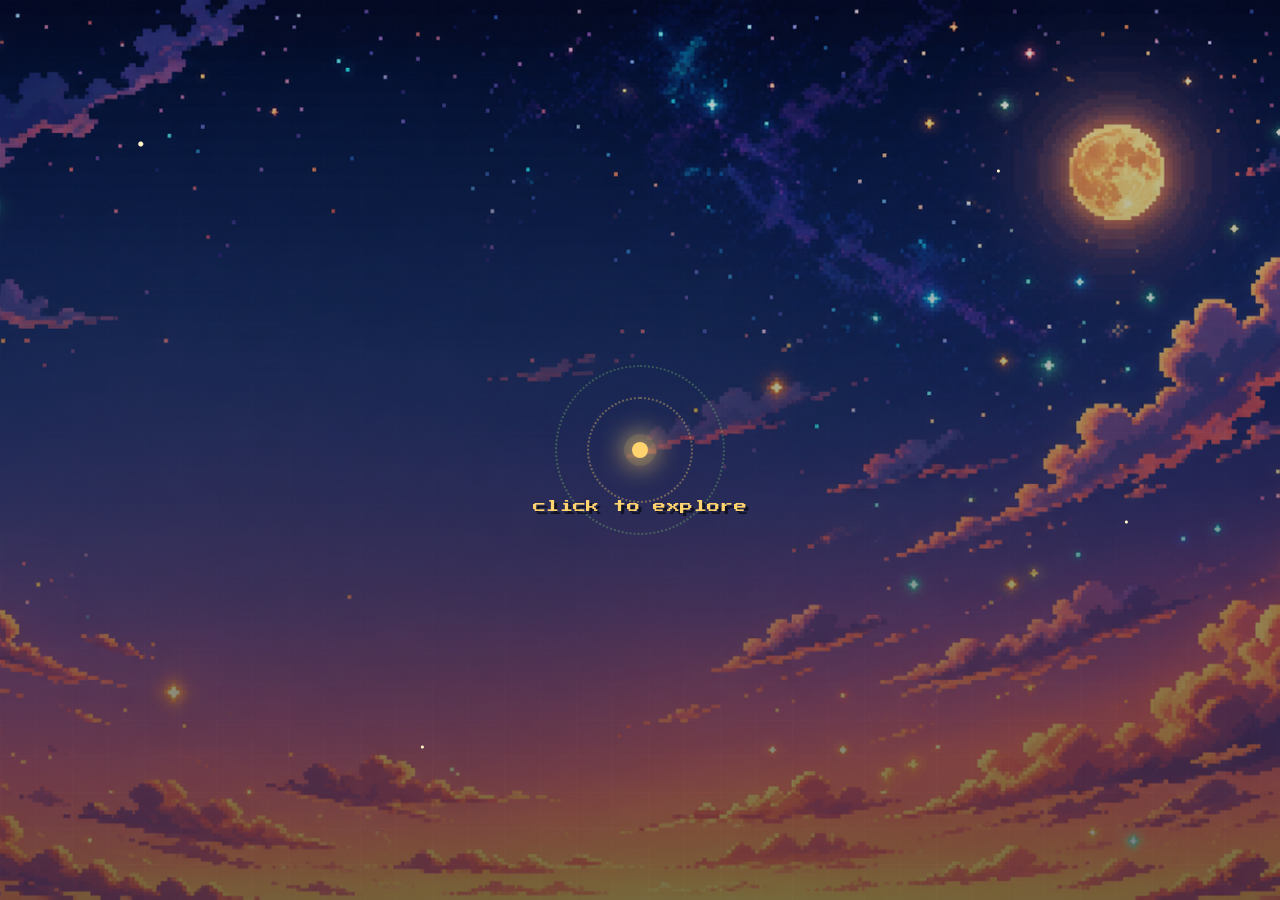
==== commit ce7b3cff: "Improve mobile portfolio layout" ====
--- a/index.html
+++ b/index.html
@@ -1 +1 @@
-<!doctype html><html lang="en"><head><meta charset="UTF-8"><meta name="viewport" content="width=device-width, initial-scale=1"><title>Aneesh Mishra | Portfolio</title><link rel="preconnect" href="https://fonts.googleapis.com"><link rel="preconnect" href="https://fonts.gstatic.com" crossorigin><link href="https://fonts.googleapis.com/css2?family=Pixelify+Sans:wght@400;500;600;700&family=Press+Start+2P&display=swap" rel="stylesheet"><link rel="stylesheet" href="styles.css?v=7"><link rel="stylesheet" href="paragraph-readable.css?v=3"><link rel="stylesheet" href="profile-card.css?v=5"><link rel="stylesheet" href="motion.css?v=4"></head><body class="landing-page"><div class="stars" aria-hidden="true"></div><main class="explorer" id="explorer"><button class="explore-dot" id="explore-button" type="button" aria-expanded="false" aria-controls="portfolio"><span class="core"></span><span class="dot-label">click to explore</span></button><section class="portfolio" id="portfolio" aria-hidden="true"><header class="landing-header"><a href="index.html" class="wordmark">ANEESH MISHRA</a><p>developer · researcher · builder</p><span class="status"><i></i> system online</span></header><section class="intro profile-intro" aria-labelledby="welcome-title"><img class="profile-picture" src="assets/profile-picture.png" alt="Aneesh Mishra"><div><p class="eyebrow">welcome, traveler!</p><h1 id="welcome-title">Hey, I’m<br>Aneesh.</h1><p class="lede">I’m a junior at East Brunswick High School interested in machine learning, cybersecurity, and music.</p></div></section><nav class="orbit" aria-label="Portfolio sections"><a class="orbit-link research" href="research.html"><span>01</span>Research <small>investigate</small></a><a class="orbit-link builds" href="experience.html"><span>02</span>Builds <small>ship</small></a><a class="orbit-link leadership" href="leadership.html"><span>03</span>Leadership <small>lead</small></a><a class="orbit-link music" href="music.html"><span>04</span>Music <small>perform</small></a><a class="orbit-link resume" href="resume.html"><span>05</span>Resume <small>explore</small></a></nav><footer class="landing-footer"><span>East Brunswick, NJ</span><span>navigate the constellation</span></footer></section></main><script src="script.js?v=9"></script></body></html>
+<!doctype html><html lang="en"><head><meta charset="UTF-8"><meta name="viewport" content="width=device-width, initial-scale=1"><title>Aneesh Mishra | Portfolio</title><link rel="preconnect" href="https://fonts.googleapis.com"><link rel="preconnect" href="https://fonts.gstatic.com" crossorigin><link href="https://fonts.googleapis.com/css2?family=Pixelify+Sans:wght@400;500;600;700&family=Press+Start+2P&display=swap" rel="stylesheet"><link rel="stylesheet" href="styles.css?v=7"><link rel="stylesheet" href="paragraph-readable.css?v=3"><link rel="stylesheet" href="profile-card.css?v=5"><link rel="stylesheet" href="motion.css?v=4"><link rel="stylesheet" href="mobile.css?v=1"></head><body class="landing-page"><div class="stars" aria-hidden="true"></div><main class="explorer" id="explorer"><button class="explore-dot" id="explore-button" type="button" aria-expanded="false" aria-controls="portfolio"><span class="core"></span><span class="dot-label">click to explore</span></button><section class="portfolio" id="portfolio" aria-hidden="true"><header class="landing-header"><a href="index.html" class="wordmark">ANEESH MISHRA</a><p>developer · researcher · builder</p><span class="status"><i></i> system online</span></header><section class="intro profile-intro" aria-labelledby="welcome-title"><img class="profile-picture" src="assets/profile-picture.png" alt="Aneesh Mishra"><div><p class="eyebrow">welcome, traveler!</p><h1 id="welcome-title">Hey, I’m<br>Aneesh.</h1><p class="lede">I’m a junior at East Brunswick High School interested in machine learning, cybersecurity, and music.</p></div></section><nav class="orbit" aria-label="Portfolio sections"><a class="orbit-link research" href="research.html"><span>01</span>Research <small>investigate</small></a><a class="orbit-link builds" href="experience.html"><span>02</span>Builds <small>ship</small></a><a class="orbit-link leadership" href="leadership.html"><span>03</span>Leadership <small>lead</small></a><a class="orbit-link music" href="music.html"><span>04</span>Music <small>perform</small></a><a class="orbit-link resume" href="resume.html"><span>05</span>Resume <small>explore</small></a></nav><footer class="landing-footer"><span>East Brunswick, NJ</span><span>navigate the constellation</span></footer></section></main><script src="script.js?v=9"></script></body></html>
--- a/mobile.css
+++ b/mobile.css
@@ -0,0 +1,234 @@
+/* Phone-first reflow: the home constellation becomes a readable exploration grid. */
+@media (max-width: 780px) {
+  body {
+    font-size: 17px;
+  }
+
+  .page-header {
+    gap: 10px;
+    padding: 14px 16px 10px;
+  }
+
+  .page-header .wordmark {
+    font-size: 10px;
+  }
+
+  .tab-nav {
+    width: 100%;
+    flex-wrap: nowrap;
+    gap: 5px;
+    overflow-x: auto;
+    padding: 2px 0 7px;
+    scrollbar-width: thin;
+  }
+
+  .tab-nav a {
+    flex: 0 0 auto;
+    padding: 8px;
+    font-size: 8px;
+  }
+
+  .page-shell,
+  .resume-shell {
+    width: calc(100% - 24px);
+    padding: 34px 0 52px;
+  }
+
+  .page-intro {
+    gap: 18px;
+    padding: 24px 20px;
+  }
+
+  .page-intro h1 {
+    font-size: clamp(1.45rem, 7.2vw, 2.15rem);
+    line-height: 1.5;
+  }
+
+  .page-intro p:last-child {
+    font-size: 1rem;
+  }
+
+  .timeline {
+    margin-top: 30px;
+  }
+
+  .entry {
+    gap: 14px;
+    padding: 24px 18px;
+  }
+
+  .entry h2 {
+    font-size: clamp(.88rem, 4vw, 1.05rem);
+    line-height: 1.75;
+  }
+
+  .entry h2 span,
+  .entry-meta,
+  .skill-row span {
+    font-size: 8px;
+  }
+
+  .entry p {
+    line-height: 1.7;
+  }
+
+  .skill-row {
+    gap: 7px;
+    margin-top: 14px;
+  }
+
+  .skill-row span {
+    padding: 6px 7px;
+  }
+
+  .organization-logo,
+  .stevens-logo,
+  .columbia-logo {
+    max-width: 145px;
+    height: auto;
+  }
+
+  .resume-layout {
+    margin-top: 30px;
+  }
+
+  .resume-frame,
+  .resume-frame iframe {
+    min-height: 540px;
+    height: 540px;
+  }
+
+  .resume-actions {
+    padding: 25px 20px;
+  }
+
+  .resume-actions .download {
+    width: 100%;
+    justify-content: center;
+    margin: 12px 0 0;
+  }
+
+  .landing-page .explorer {
+    min-height: 100svh;
+    overflow-y: auto;
+  }
+
+  .landing-page .portfolio {
+    position: relative;
+    display: flex;
+    flex-direction: column;
+    gap: 26px;
+    min-height: 100svh;
+    padding: 22px 16px 30px;
+  }
+
+  .landing-page .landing-header,
+  .landing-page .intro,
+  .landing-page .orbit,
+  .landing-page .landing-footer {
+    position: relative;
+    inset: auto;
+  }
+
+  .landing-page .landing-header {
+    align-items: flex-start;
+    margin: 0;
+  }
+
+  .landing-page .landing-header .status {
+    margin-left: auto;
+    font-size: 8px;
+  }
+
+  .landing-page .intro {
+    width: 100%;
+    max-width: none;
+    margin: 0;
+    padding: 24px 20px;
+    transform: none;
+  }
+
+  .landing-page .profile-intro {
+    grid-template-columns: 92px minmax(0, 1fr);
+    gap: 18px;
+  }
+
+  .landing-page .profile-picture {
+    width: 92px;
+    height: 92px;
+  }
+
+  .landing-page .intro h1 {
+    font-size: clamp(1.2rem, 7vw, 1.75rem);
+  }
+
+  .landing-page .lede {
+    font-size: 1rem;
+  }
+
+  .landing-page .orbit {
+    display: grid;
+    grid-template-columns: repeat(2, minmax(0, 1fr));
+    gap: 14px;
+    width: 100%;
+    margin: 0;
+  }
+
+  .landing-page .orbit:before {
+    display: none;
+  }
+
+  .landing-page .orbit-link,
+  .landing-page .research,
+  .landing-page .builds,
+  .landing-page .leadership,
+  .landing-page .music,
+  .landing-page .resume {
+    position: relative;
+    inset: auto;
+    width: 100%;
+    min-width: 0;
+    max-width: none;
+    padding: 14px 11px 13px 22px;
+    font-size: 9px;
+  }
+
+  .landing-page .orbit-link:before {
+    left: -13px;
+    top: 13px;
+    font-size: 17px;
+  }
+
+  .landing-page .orbit-link span,
+  .landing-page .orbit-link small {
+    font-size: 7px;
+  }
+
+  .landing-page .landing-footer {
+    margin-top: auto;
+    font-size: 7px;
+  }
+}
+
+@media (max-width: 390px) {
+  .landing-page .portfolio {
+    padding-inline: 12px;
+  }
+
+  .landing-page .profile-intro {
+    grid-template-columns: 1fr;
+    text-align: center;
+  }
+
+  .landing-page .profile-picture {
+    margin: 0 auto;
+  }
+
+  .landing-page .lede {
+    margin-inline: auto;
+  }
+
+  .landing-page .orbit {
+    grid-template-columns: 1fr;
+  }
+}
